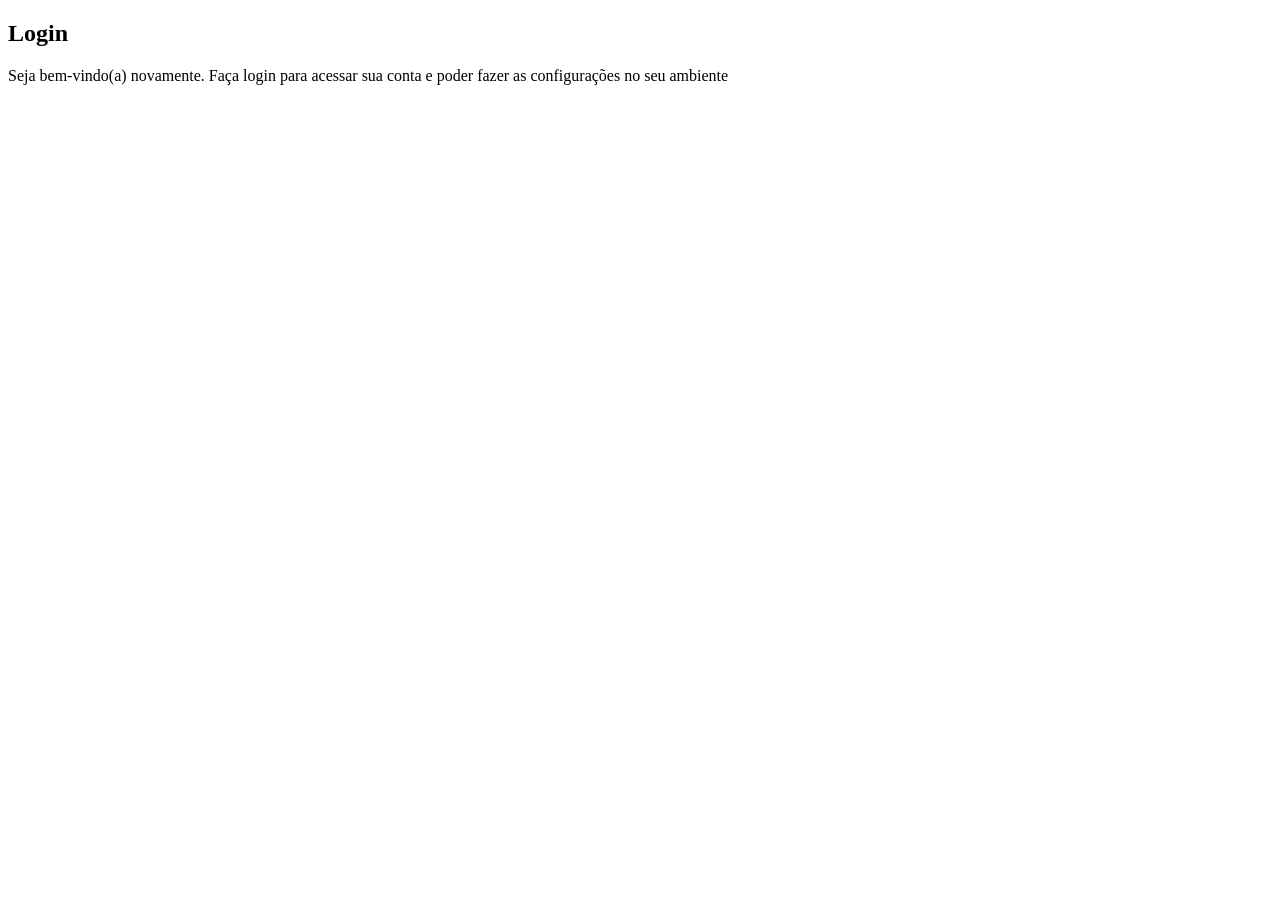
==== Projeto Login/index.html @ 7b9b4cd4 "começando a criar" ====
<!DOCTYPE html>
<html lang="pt-br">
<head>
    <meta charset="UTF-8">
    <meta name="viewport" content="width=device-width, initial-scale=1.0">
    <title>Login</title>
    <link rel="stylesheet" href="estilos/style.css">
</head>
<body>
    <main>
        <section id="login">
            <div id="imagem">

            </div>
            <div id="formulario">
                <h1>Login</h1>
                <p>Seja bem-vindo(a) novamente. Faça login para acessar sua conta e poder fazer as configurações no seu ambiente</p>
                <form action="login.php" method="post"></form>
            </div>
        </section>
    </main>
</body>
</html>
---- Projeto Login/estilos/style.css ----
@charset "UTF-8";
/*
    Paletas de cores
    Verde: #49a09d
    roxo: #5f2c82
*/
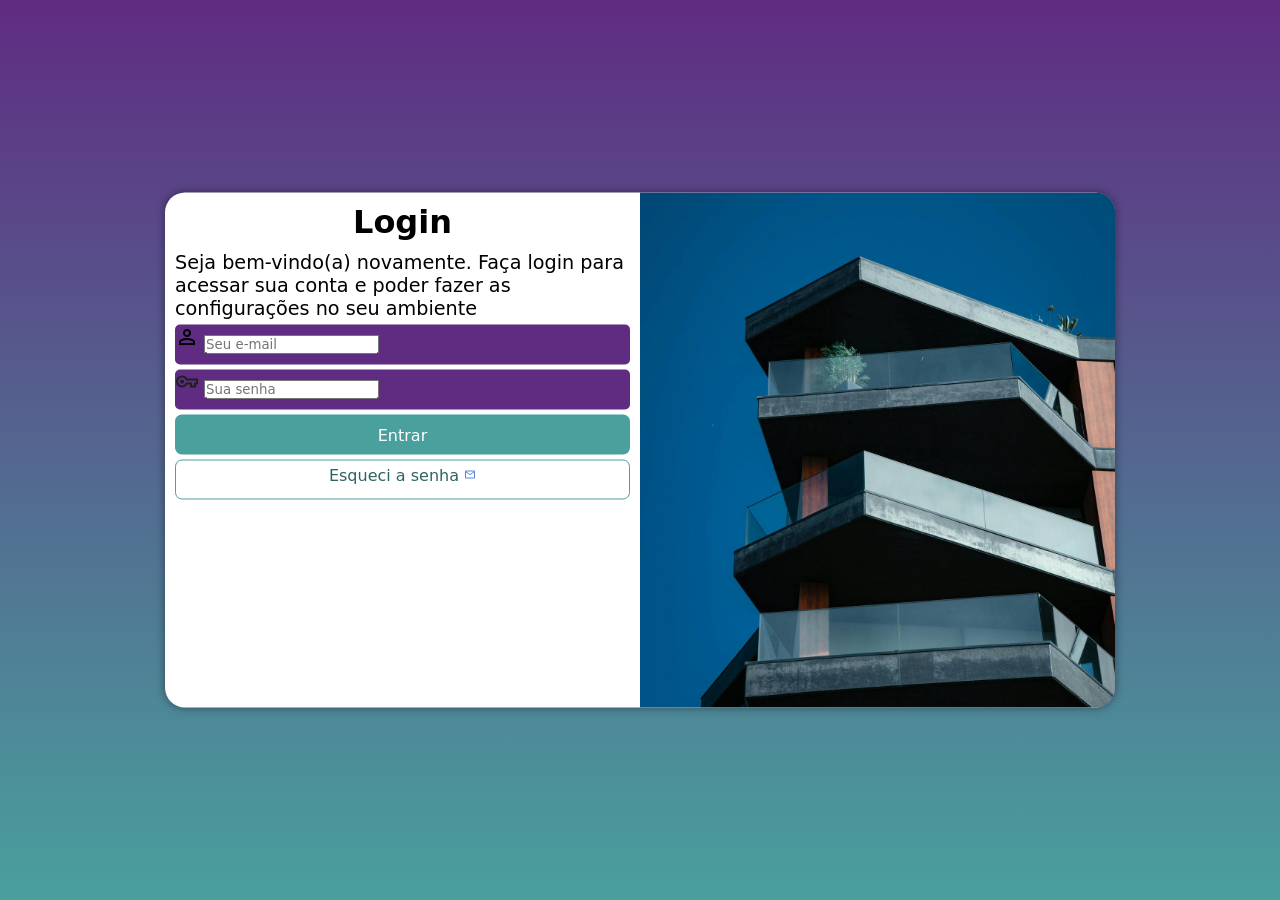
==== commit a60070c7: "projeto login" ====
--- a/Projeto Login/index.html
+++ b/Projeto Login/index.html
@@ -4,7 +4,10 @@
     <meta charset="UTF-8">
     <meta name="viewport" content="width=device-width, initial-scale=1.0">
     <title>Login</title>
+    <link rel="stylesheet" href="https://fonts.googleapis.com/css2?family=Material+Symbols+Outlined:opsz,wght,FILL,GRAD@20..48,100..700,0..1,-50..200&icon_names=vpn_key" />
+    <link rel="stylesheet" href="https://fonts.googleapis.com/css2?family=Material+Symbols+Outlined:opsz,wght,FILL,GRAD@20..48,100..700,0..1,-50..200&icon_names=person" />
     <link rel="stylesheet" href="estilos/style.css">
+    <link rel="stylesheet" href="estilos/media-query.css">
 </head>
 <body>
     <main>
@@ -15,7 +18,22 @@
             <div id="formulario">
                 <h1>Login</h1>
                 <p>Seja bem-vindo(a) novamente. Faça login para acessar sua conta e poder fazer as configurações no seu ambiente</p>
-                <form action="login.php" method="post"></form>
+                <form action="login.php" method="post" autocomplete="on">
+                    <div class="campo">
+                        <span id="icone" class="material-symbols-outlined">person</span>
+                        <input type="email" name="login" id="ilogin" placeholder="Seu e-mail" autocomplete="email" required maxlength="30">
+                        <label for="ilogin">Login</label>
+                    </div>
+                    <div class="campo">
+                        <svg xmlns="http://www.w3.org/2000/svg" height="24px" viewBox="0 -960 960 960" width="24px" fill="#1f1f1f"><path d="M280-240q-100 0-170-70T40-480q0-100 70-170t170-70q66 0 121 33t87 87h432v240h-80v120H600v-120H488q-32 54-87 87t-121 33Zm0-80q66 0 106-40.5t48-79.5h246v120h80v-120h80v-80H434q-8-39-48-79.5T280-640q-66 0-113 47t-47 113q0 66 47 113t113 47Zm0-80q33 0 56.5-23.5T360-480q0-33-23.5-56.5T280-560q-33 0-56.5 23.5T200-480q0 33 23.5 56.5T280-400Zm0-80Z"/></svg>
+                        <input type="password" name="senha" id="isenha" placeholder="Sua senha" autocomplete="current-password" required minlength="8" maxlength="20">
+                        <label for="isenha">Senha</label>
+                    </div>
+                     <input type="submit" value="Entrar">
+                     <a href="#" class="botao">
+                        Esqueci a senha <svg xmlns="http://www.w3.org/2000/svg" height="12px" viewBox="0 -960 960 960" width="12px" fill="#5985E1"><path d="M160-160q-33 0-56.5-23.5T80-240v-480q0-33 23.5-56.5T160-800h640q33 0 56.5 23.5T880-720v480q0 33-23.5 56.5T800-160H160Zm320-280L160-640v400h640v-400L480-440Zm0-80 320-200H160l320 200ZM160-640v-80 480-400Z"/></svg>
+                     </a>
+                </form>
             </div>
         </section>
     </main>
--- a/Projeto Login/estilos/style.css
+++ b/Projeto Login/estilos/style.css
@@ -3,4 +3,98 @@
     Paletas de cores
     Verde: #49a09d
     roxo: #5f2c82
-*/+*/
+*{
+    font-family: system-ui, -apple-system, BlinkMacSystemFont, 'Segoe UI', Roboto, Oxygen, Ubuntu, Cantarell, 'Open Sans', 'Helvetica Neue', sans-serif;
+    padding: 0px;
+    margin: 0px;
+    box-sizing: border-box;
+}
+
+body,html{
+    background-color: #5f2c82;
+    height: 100vh;
+    width: 100vw;
+}
+main{
+    position: relative;
+    height: 100vh;
+    width: 100vw;
+}
+
+section#login{
+    background-color: white;
+    width: 250px;
+    height: 515px;
+    border-radius: 20px;
+    position: absolute;
+    top: 50%;
+    left: 50%;
+    transform: translate(-50%, -50%);
+    overflow: hidden;
+    box-shadow: 0px 0px 10px rgba(0, 0, 0, 0.445);
+    transition: width .3s, height .3s;
+    transition-timing-function: ease;
+}
+section#login>div#imagem{
+    display: block;
+    background: #5f2c82 url(../imagens/metal.jpg) no-repeat;
+    background-size: cover;
+    background-position: center center;
+    height: 200px;
+}
+section#login>div#formulario{
+    padding: 10px;
+    display: block;
+}
+div#formulario>h1{
+    text-align: center;
+    padding-bottom: 10px;
+}
+div#formulario>p{
+   font-size: 0.8em;
+}
+
+form>input[type=submit] {
+    display: block;
+    font-size: 1em;
+    width: 100%;
+    height: 40px;
+    background-color: #49a09d;
+    color: white;
+    border: none;
+    border-radius: 7px;
+    cursor: pointer;
+}
+form>input[type=submit]:hover{
+    background-color: #2d6462;
+}
+form>div.campo{
+    background-color: #5f2c82;
+    display: block;
+    width: 100%;
+    height: 40px;
+    border-radius: 5px;
+    margin: 5px 0px;
+}
+div.campo>label{
+    display: none;
+}
+form> a.botao{
+    display: block;
+    font-size: 1em;
+    width: 100%;
+    height: 40px;
+    background-color: #ffffff;
+    color: #2d6462; 
+    border: 1px solid #49a09d;
+    border-radius: 7px;
+    cursor: pointer;
+    text-decoration: none;
+    padding-top: 5px;
+    margin-top: 5px;
+    text-align: center;
+}
+form>a.botao:hover {
+    background-color: #6cd3cf;
+}
--- a/Projeto Login/estilos/media-query.css
+++ b/Projeto Login/estilos/media-query.css
@@ -0,0 +1,49 @@
+@charset "UTF-8";
+/*
+    Paletas de cores
+    Verde: #49a09d
+    roxo: #5f2c82
+*/
+@media screen and (min-width: 768px) and (max-width: 992px){
+    body{
+        background-image: linear-gradient(to top, #49a09d, #5f2c82);
+    }
+    div#formulario>h1{
+        font-size: 1em;
+    }
+    section#login{
+        width: 80vw;
+    }
+    section#login>div#imagem{
+        float: left;
+        width: 30%;
+        height: 100%;
+    }
+    section#login>div#formulario{
+        float: right;
+        width: 70%;
+    }
+}
+@media screen and (min-width: 992px){
+    body{
+        background-image: linear-gradient(to top, #49a09d, #5f2c82);
+    }
+    section#login{
+        width: 950px;
+    }
+     section#login>div#imagem{
+        float: right;
+        width: 50%;
+        height: 100%;
+    }
+    section#login>div#formulario{
+        float: left;
+        width: 50%;
+    }
+    div#formulario>h1{
+        font-size: 2em;
+    }
+    div#formulario>p{
+   font-size: 1.2em;
+    }
+}
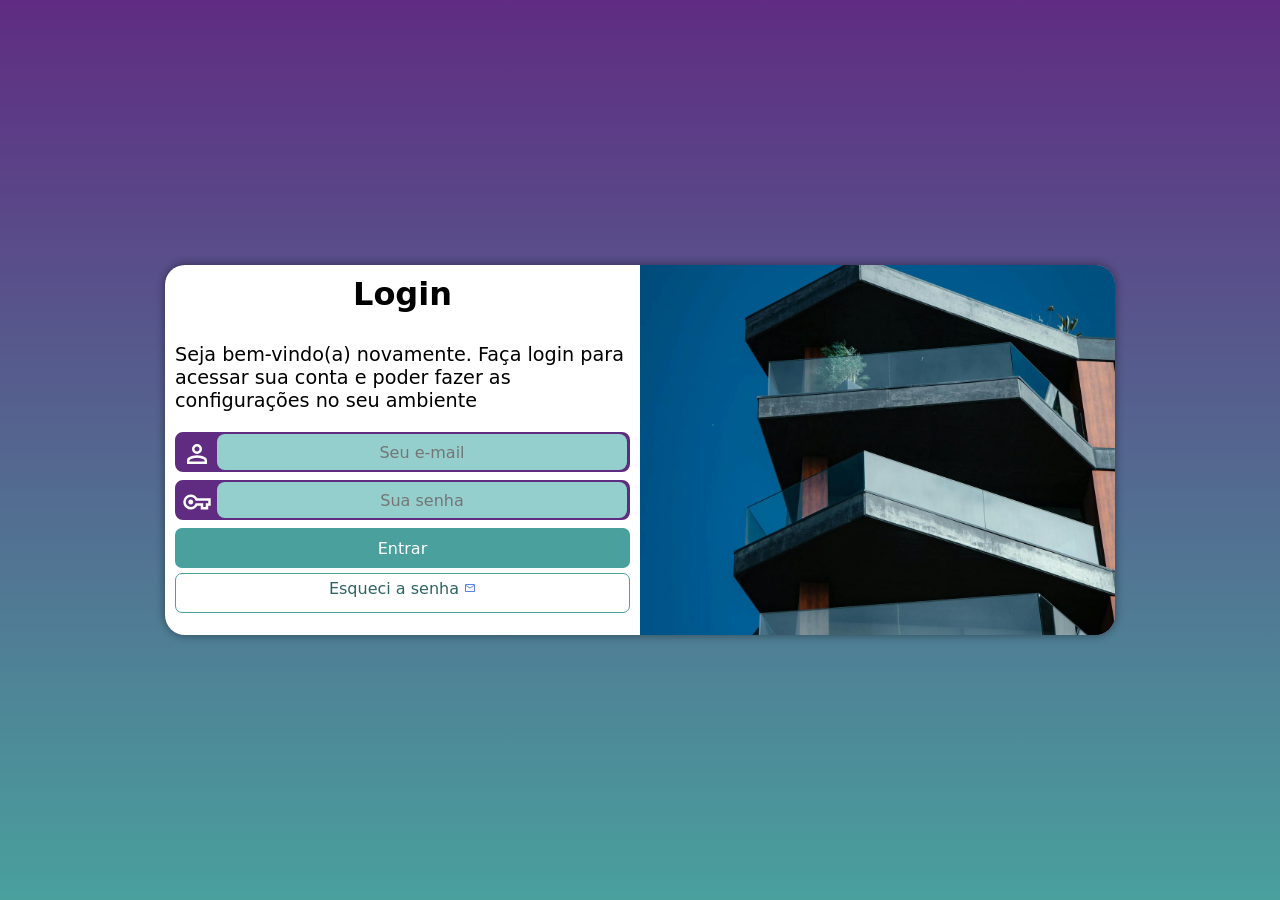
==== commit 09cc975e: "Projeto completo" ====
--- a/Projeto Login/index.html
+++ b/Projeto Login/index.html
@@ -5,7 +5,6 @@
     <meta name="viewport" content="width=device-width, initial-scale=1.0">
     <title>Login</title>
     <link rel="stylesheet" href="https://fonts.googleapis.com/css2?family=Material+Symbols+Outlined:opsz,wght,FILL,GRAD@20..48,100..700,0..1,-50..200&icon_names=vpn_key" />
-    <link rel="stylesheet" href="https://fonts.googleapis.com/css2?family=Material+Symbols+Outlined:opsz,wght,FILL,GRAD@20..48,100..700,0..1,-50..200&icon_names=person" />
     <link rel="stylesheet" href="estilos/style.css">
     <link rel="stylesheet" href="estilos/media-query.css">
 </head>
@@ -20,12 +19,12 @@
                 <p>Seja bem-vindo(a) novamente. Faça login para acessar sua conta e poder fazer as configurações no seu ambiente</p>
                 <form action="login.php" method="post" autocomplete="on">
                     <div class="campo">
-                        <span id="icone" class="material-symbols-outlined">person</span>
+                        <svg xmlns="http://www.w3.org/2000/svg" height="24px" viewBox="0 -960 960 960" width="24px" fill="#FFFFFF"><path d="M480-480q-66 0-113-47t-47-113q0-66 47-113t113-47q66 0 113 47t47 113q0 66-47 113t-113 47ZM160-160v-112q0-34 17.5-62.5T224-378q62-31 126-46.5T480-440q66 0 130 15.5T736-378q29 15 46.5 43.5T800-272v112H160Zm80-80h480v-32q0-11-5.5-20T700-306q-54-27-109-40.5T480-360q-56 0-111 13.5T260-306q-9 5-14.5 14t-5.5 20v32Zm240-320q33 0 56.5-23.5T560-640q0-33-23.5-56.5T480-720q-33 0-56.5 23.5T400-640q0 33 23.5 56.5T480-560Zm0-80Zm0 400Z"/></svg>
                         <input type="email" name="login" id="ilogin" placeholder="Seu e-mail" autocomplete="email" required maxlength="30">
                         <label for="ilogin">Login</label>
                     </div>
                     <div class="campo">
-                        <svg xmlns="http://www.w3.org/2000/svg" height="24px" viewBox="0 -960 960 960" width="24px" fill="#1f1f1f"><path d="M280-240q-100 0-170-70T40-480q0-100 70-170t170-70q66 0 121 33t87 87h432v240h-80v120H600v-120H488q-32 54-87 87t-121 33Zm0-80q66 0 106-40.5t48-79.5h246v120h80v-120h80v-80H434q-8-39-48-79.5T280-640q-66 0-113 47t-47 113q0 66 47 113t113 47Zm0-80q33 0 56.5-23.5T360-480q0-33-23.5-56.5T280-560q-33 0-56.5 23.5T200-480q0 33 23.5 56.5T280-400Zm0-80Z"/></svg>
+                        <svg xmlns="http://www.w3.org/2000/svg" height="24px" viewBox="0 -960 960 960" width="24px" fill="#ffffff"><path d="M280-240q-100 0-170-70T40-480q0-100 70-170t170-70q66 0 121 33t87 87h432v240h-80v120H600v-120H488q-32 54-87 87t-121 33Zm0-80q66 0 106-40.5t48-79.5h246v120h80v-120h80v-80H434q-8-39-48-79.5T280-640q-66 0-113 47t-47 113q0 66 47 113t113 47Zm0-80q33 0 56.5-23.5T360-480q0-33-23.5-56.5T280-560q-33 0-56.5 23.5T200-480q0 33 23.5 56.5T280-400Zm0-80Z"/></svg>
                         <input type="password" name="senha" id="isenha" placeholder="Sua senha" autocomplete="current-password" required minlength="8" maxlength="20">
                         <label for="isenha">Senha</label>
                     </div>
--- a/Projeto Login/estilos/style.css
+++ b/Projeto Login/estilos/style.css
@@ -21,7 +21,26 @@
     height: 100vh;
     width: 100vw;
 }
-
+div.campo>svg{
+    width: 40px;
+    height: 40px;
+    padding: 5px;
+}
+div.campo>input:focus-within {
+    background-color: white;
+    border: none;
+}
+div.campo>input{
+    text-align: center;
+    display: block;
+    background-color: #94cfcd;
+    font-size: 1em;
+    height: 100%;
+    border: 0px;
+    border-radius: 8px;
+    width: 100%-0px;
+    transform: translate(+40px,-44px);
+}
 section#login{
     background-color: white;
     width: 250px;
@@ -70,12 +89,14 @@
     background-color: #2d6462;
 }
 form>div.campo{
+    
     background-color: #5f2c82;
+    border:2px solid #5f2c82;
     display: block;
-    width: 100%;
+    width: 100%px;
     height: 40px;
-    border-radius: 5px;
-    margin: 5px 0px;
+    border-radius: 8px;
+    margin: 8px 0px;
 }
 div.campo>label{
     display: none;
--- a/Projeto Login/estilos/media-query.css
+++ b/Projeto Login/estilos/media-query.css
@@ -5,14 +5,27 @@
     roxo: #5f2c82
 */
 @media screen and (min-width: 768px) and (max-width: 992px){
+    div.campo>input{
+        width: 376px;
+    }
+    form>input[type=submit] {
+        width: 420px;
+    }
+    form>div.campo{
+        width: 420px;
+    }
+    form>a.botao{
+        width: 420px;
+    }
     body{
         background-image: linear-gradient(to top, #49a09d, #5f2c82);
     }
     div#formulario>h1{
-        font-size: 1em;
+        font-size: 1.2em;
     }
     section#login{
         width: 80vw;
+        height: 300px;
     }
     section#login>div#imagem{
         float: left;
@@ -25,11 +38,15 @@
     }
 }
 @media screen and (min-width: 992px){
+    div.campo>input{
+        width: 410px;
+    }
     body{
         background-image: linear-gradient(to top, #49a09d, #5f2c82);
     }
     section#login{
         width: 950px;
+        height: 370px;
     }
      section#login>div#imagem{
         float: right;
@@ -44,6 +61,7 @@
         font-size: 2em;
     }
     div#formulario>p{
-   font-size: 1.2em;
+        font-size: 1.2em;
+        margin: 20px 0px;
     }
 }
